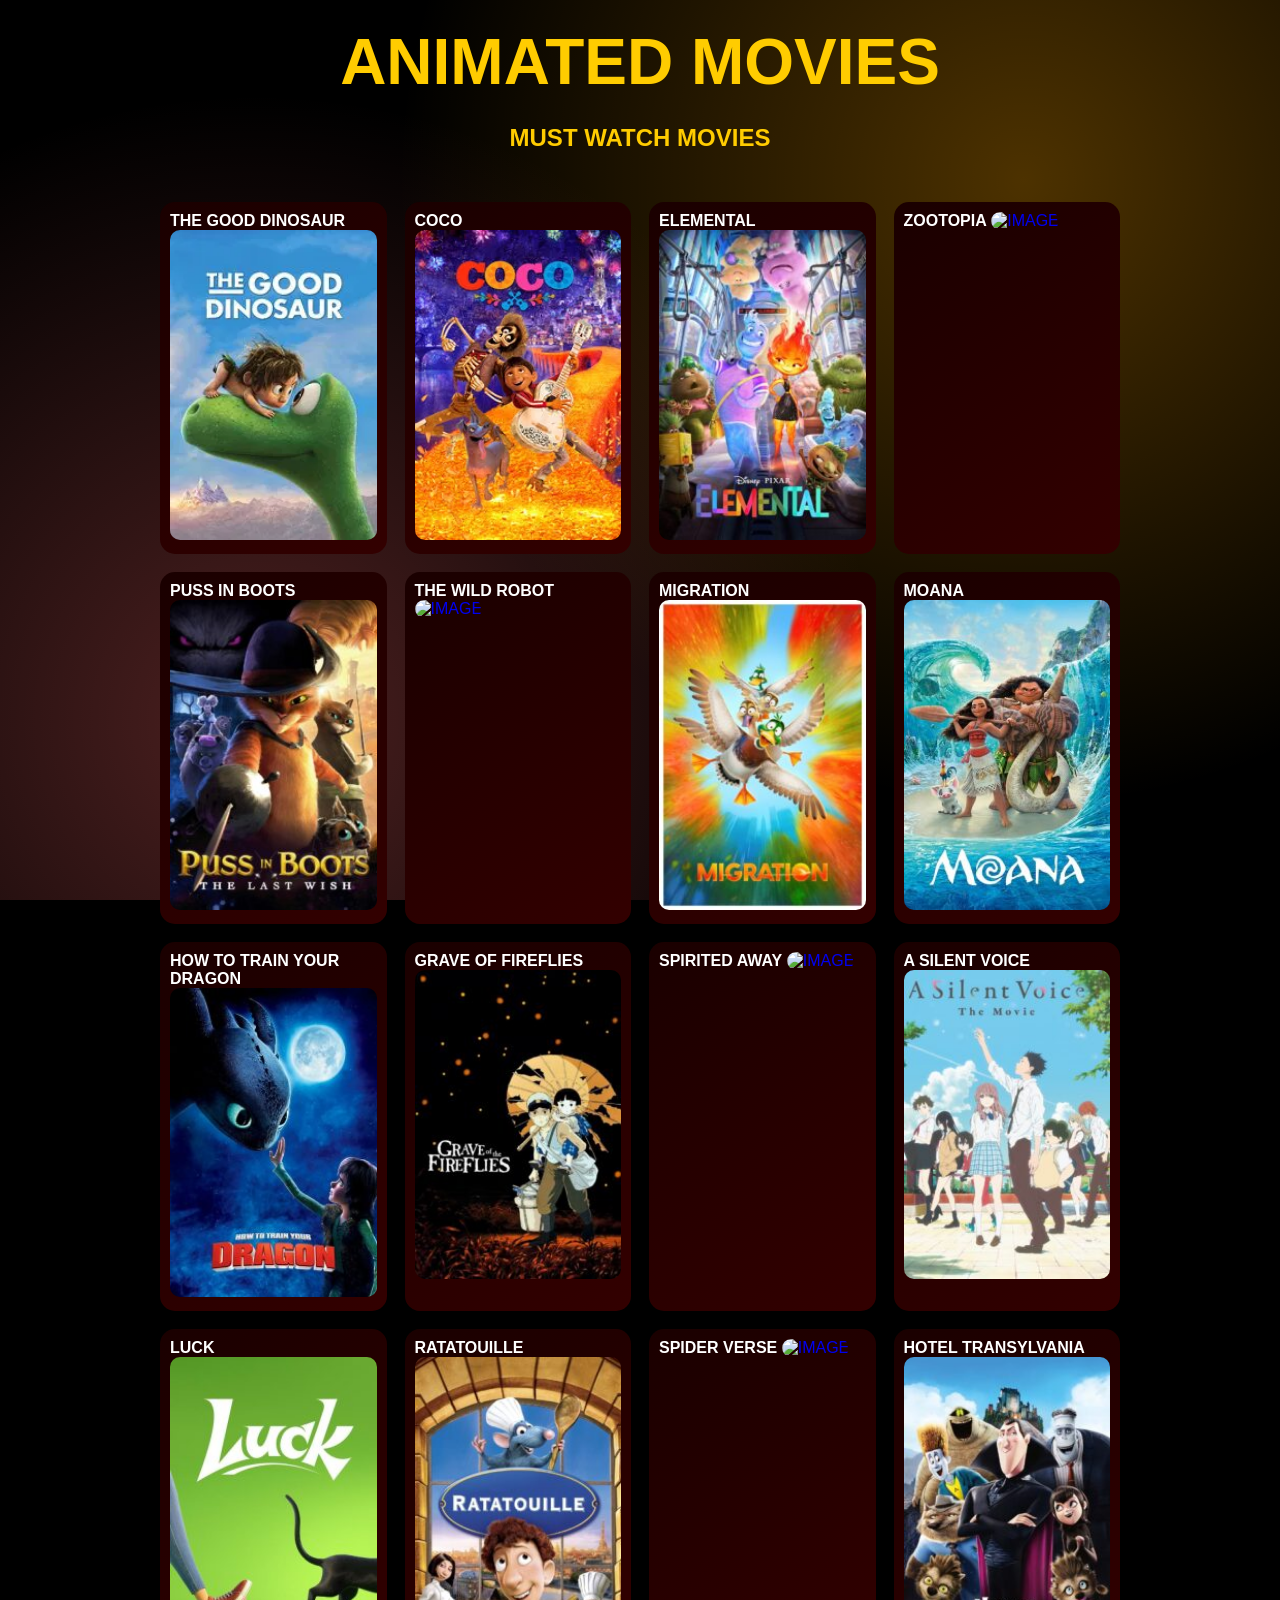
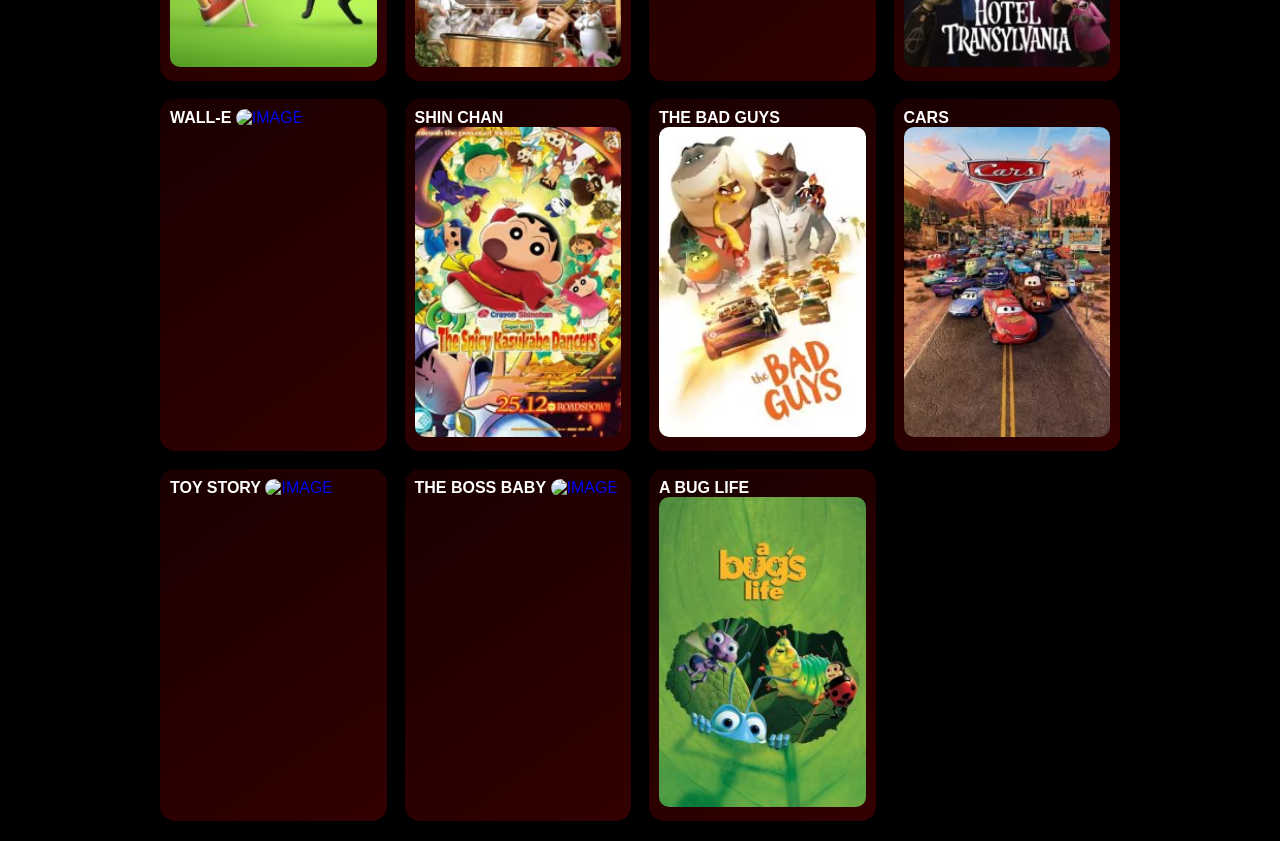
==== animation.html @ da5dd501 "Add files via upload" ====
<!DOCTYPE html>
<html lang="en">
<head>
    <meta charset="UTF-8">
    <meta name="viewport" content="width=device-width, initial-scale=1.0">
    <title>ANIMATED MOVIES</title>
    <link rel="stylesheet" href="bb.css">
</head>

<body>

<h1>ANIMATED MOVIES</h1>
<h2>MUST WATCH MOVIES</h2>

<div class="container">

    <a href="https://multimovies.autos/movies/the-good-dinosaur/">
        <span class="title">THE GOOD DINOSAUR</span>
        <img src="dino.jpg" alt="IMAGE">
    </a>

    <a href="https://multimovies.autos/movies/coco/">
        <span class="title">COCO</span>
        <img src="coco.jpg" alt="IMAGE">
    </a>

    <a href="https://multimovies.autos/movies/elemental/">
        <span class="title">ELEMENTAL</span>
        <img src="ele.jpg" alt="IMAGE">
    </a>

    <a href="https://multimovies.autos/movies/zootopia/">
        <span class="title">ZOOTOPIA</span>
        <img src="zoo.jpg" alt="IMAGE">
    </a>

    <a href="https://multimovies.autos/movies/puss-in-boots-the-last-wish/">
        <span class="title">PUSS IN BOOTS</span>
        <img src="puss.jpg" alt="IMAGE">
    </a>

    <a href="https://multimovies.autos/movies/the-wild-robot/">
        <span class="title">THE WILD ROBOT</span>
        <img src="wild.jpg" alt="IMAGE">
    </a>

    <a href="https://multimovies.autos/movies/migration/">
        <span class="title">MIGRATION</span>
        <img src="mi.jpg" alt="IMAGE">
    </a>

    <a href="https://multimovies.autos/movies/moana/">
        <span class="title">MOANA</span>
        <img src="mo.jpg" alt="IMAGE">
    </a>

    <a href="https://multimovies.autos/movies/how-to-train-your-dragon/">
        <span class="title">HOW TO TRAIN YOUR DRAGON</span>
        <img src="how.jpg" alt="IMAGE">
    </a>

    <a href="https://multimovies.autos/movies/grave-of-the-fireflies/">
        <span class="title">GRAVE OF FIREFLIES</span>
        <img src="GRAV.JPG" alt="IMAGE">
    </a>

    <a href="https://multimovies.autos/movies/spirited-away/">
        <span class="title">SPIRITED AWAY</span>
        <img src="sprited.jpg" alt="IMAGE">
    </a>

    <a href="https://multimovies.autos/movies/a-silent-voice-the-movie/">
        <span class="title">A SILENT VOICE</span>
        <img src="a.jpg" alt="IMAGE">
    </a>

    <a href="https://multimovies.autos/movies/luck/">
        <span class="title">LUCK</span>
        <img src="luck.jpg" alt="IMAGE">
    </a>

    <a href="https://multimovies.autos/movies/ratatouille/">
        <span class="title">RATATOUILLE</span>
        <img src="rat.jpg" alt="IMAGE">
    </a>

    <a href="https://multimovies.autos/movies/spider-man-into-the-spider-verse/">
        <span class="title">SPIDER VERSE</span>
        <img src="spider.jpg" alt="IMAGE">
    </a>

    <a href="https://multimovies.autos/movies/hotel-transylvania/">
        <span class="title">HOTEL TRANSYLVANIA</span>
        <img src="hotel.jpg" alt="IMAGE">
    </a>

    <a href="https://multimovies.autos/movies/wall%c2%b7e/">
        <span class="title">WALL-E</span>
        <img src="WALL E.jpg" alt="IMAGE">
    </a>

    <a href="https://multimovies.autos/movies/crayon-shin-chan-the-movie-super-hot-the-spicy-kasukabe-dancers/">
        <span class="title">SHIN CHAN</span>
        <img src="sin.jpg" alt="IMAGE">
    </a>

    <a href="https://multimovies.autos/movies/the-bad-guys/">
        <span class="title">THE BAD GUYS</span>
        <img src="bad.jpg" alt="IMAGE">
    </a>
 <a href="https://multimovies.autos/movies/cars/">
        <span class="title">CARS</span>
        <img src="cars.jpg" alt="IMAGE">
    </a>
    <a href="https://multimovies.autos/movies/toy-story/">
        <span class="title">TOY STORY</span>
        <img src="toy.jpg" alt="IMAGE">
    </a>
     <a href="https://multimovies.autos/movies/the-boss-baby/">
        <span class="title">THE BOSS BABY</span>
        <img src="the boss.jpg" alt="IMAGE">
    </a>
     <a href="https://multimovies.autos/movies/a-bugs-life/">
        <span class="title">A BUG LIFE</span>
        <img src="bug.jpg" alt="IMAGE">
    </a>
</div>

</body>
</html>
---- bb.css ----
/* Reset */
* {
    margin: 0;
    padding: 0;
    box-sizing: border-box;
}

/* Body */
body {
    font-family: 'Segoe UI', sans-serif;
    background: #000;
    color: #ffcc00;
    min-height: 100vh;
    overflow-x: hidden;
}

/* Background glow */
body::before {
    content: '';
    position: fixed;
    inset: 0;
    background: 
        radial-gradient(circle at 20% 80%, rgba(255, 107, 107, 0.3), transparent 50%),
        radial-gradient(circle at 80% 20%, rgba(255, 165, 0, 0.3), transparent 50%);
    z-index: -1;
}

/* Headings */
h1 {
    text-align: center;
    font-size: 4rem;
    margin: 25px 0;
}

h2 {
    text-align: center;
    margin-bottom: 30px;
}

/* 🔥 MAIN GRID */
.container {
    display: grid;
    grid-template-columns: repeat(4, 1fr); /* ✅ PC = 4 per row */
    gap: 18px;
    max-width: 1000px;
    margin: auto;
    padding: 20px;
}

/* 📱 MOBILE = 2 per row */
@media (max-width: 768px) {
    .container {
        grid-template-columns: repeat(2, 1fr);
        max-width: 420px;
    }
}

/* 📱 MOBILE = ALWAYS 2 */
@media (max-width: 768px) {
    .container {
        grid-template-columns: repeat(2, 1fr);
        max-width: 420px; /* 🔥 smaller on phone */
        gap: 14px;
    }

    h1 {
        font-size: 2.2rem;
    }

    h2 {
        font-size: 1.4rem;
    }
}

/* Small phones */
@media (max-width: 480px) {
    .container {
        max-width: 360px;
        gap: 12px;
    }
}

/* Cards */
a {
    display: block;
    background: linear-gradient(145deg, #1a0000, #330000);
    border-radius: 15px;
    padding: 10px; /* 🔥 reduced size */
    text-decoration: none;
    transition: 0.3s;
}

/* Hover */
a:hover {
    transform: translateY(-8px);
}

/* Title */
.title {
    color: #fff;
    font-weight: bold;
    text-align: center;
    margin-bottom: 10px;
    font-size: 1rem;
}

/* Image FIX (NO SHRINK) */
img {
    width: 100%;
    aspect-ratio: 2/3; /* 🔥 keeps perfect shape */
    object-fit: cover;
    border-radius: 10px;
}
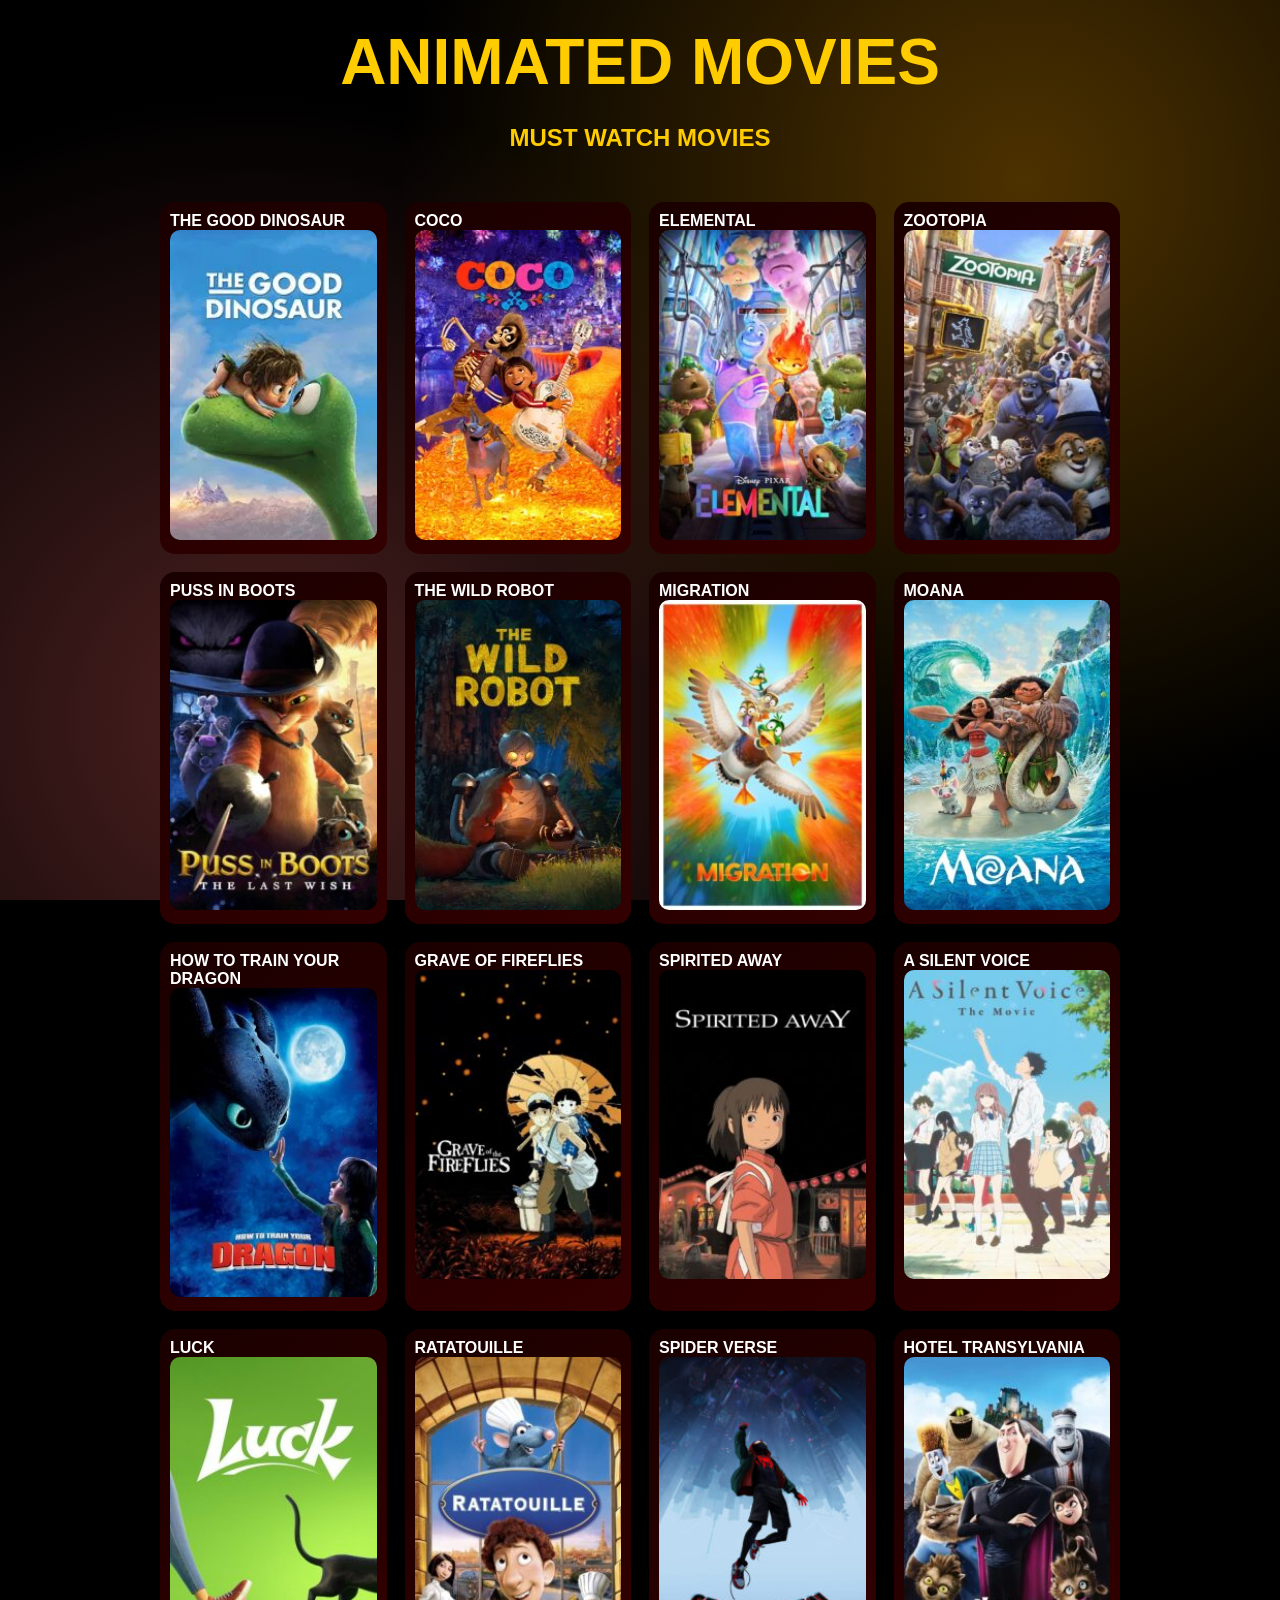
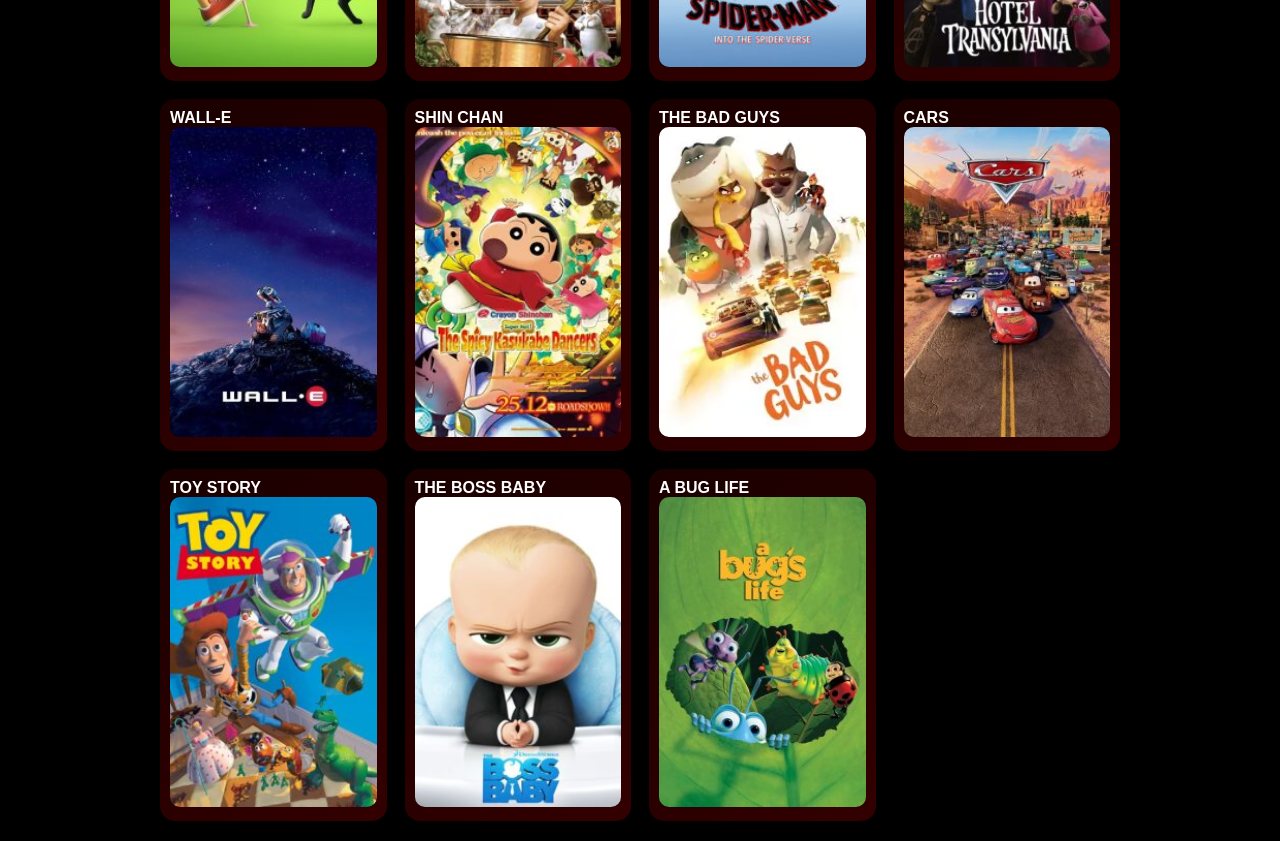
==== commit f8482d06: "Update animation.html" ====
--- a/animation.html
+++ b/animation.html
@@ -14,117 +14,117 @@
 
 <div class="container">
 
-    <a href="https://multimovies.autos/movies/the-good-dinosaur/">
+    <a href="https://multimovies.fyi/movies/the-good-dinosaur/">
         <span class="title">THE GOOD DINOSAUR</span>
         <img src="dino.jpg" alt="IMAGE">
     </a>
 
-    <a href="https://multimovies.autos/movies/coco/">
+    <a href="https://multimovies.fyi/movies/coco/">
         <span class="title">COCO</span>
         <img src="coco.jpg" alt="IMAGE">
     </a>
 
-    <a href="https://multimovies.autos/movies/elemental/">
+    <a href="https://multimovies.fyi/movies/elemental/">
         <span class="title">ELEMENTAL</span>
         <img src="ele.jpg" alt="IMAGE">
     </a>
 
-    <a href="https://multimovies.autos/movies/zootopia/">
+    <a href="https://multimovies.fyi/movies/zootopia/">
         <span class="title">ZOOTOPIA</span>
         <img src="zoo.jpg" alt="IMAGE">
     </a>
 
-    <a href="https://multimovies.autos/movies/puss-in-boots-the-last-wish/">
+    <a href="https://multimovies.fyi/movies/puss-in-boots-the-last-wish/">
         <span class="title">PUSS IN BOOTS</span>
         <img src="puss.jpg" alt="IMAGE">
     </a>
 
-    <a href="https://multimovies.autos/movies/the-wild-robot/">
+    <a href="https://multimovies.fyi/movies/the-wild-robot/">
         <span class="title">THE WILD ROBOT</span>
         <img src="wild.jpg" alt="IMAGE">
     </a>
 
-    <a href="https://multimovies.autos/movies/migration/">
+    <a href="https://multimovies.fyi/movies/migration/">
         <span class="title">MIGRATION</span>
         <img src="mi.jpg" alt="IMAGE">
     </a>
 
-    <a href="https://multimovies.autos/movies/moana/">
+    <a href="https://multimovies.fyi/movies/moana/">
         <span class="title">MOANA</span>
         <img src="mo.jpg" alt="IMAGE">
     </a>
 
-    <a href="https://multimovies.autos/movies/how-to-train-your-dragon/">
+    <a href="https://multimovies.fyi/movies/how-to-train-your-dragon/">
         <span class="title">HOW TO TRAIN YOUR DRAGON</span>
         <img src="how.jpg" alt="IMAGE">
     </a>
 
-    <a href="https://multimovies.autos/movies/grave-of-the-fireflies/">
+    <a href="https://multimovies.fyi/movies/grave-of-the-fireflies/">
         <span class="title">GRAVE OF FIREFLIES</span>
         <img src="GRAV.JPG" alt="IMAGE">
     </a>
 
-    <a href="https://multimovies.autos/movies/spirited-away/">
+    <a href="https://multimovies.fyi/movies/spirited-away/">
         <span class="title">SPIRITED AWAY</span>
         <img src="sprited.jpg" alt="IMAGE">
     </a>
 
-    <a href="https://multimovies.autos/movies/a-silent-voice-the-movie/">
+    <a href="https://multimovies.fyi/movies/a-silent-voice-the-movie/">
         <span class="title">A SILENT VOICE</span>
         <img src="a.jpg" alt="IMAGE">
     </a>
 
-    <a href="https://multimovies.autos/movies/luck/">
+    <a href="https://multimovies.fyi/movies/luck/">
         <span class="title">LUCK</span>
         <img src="luck.jpg" alt="IMAGE">
     </a>
 
-    <a href="https://multimovies.autos/movies/ratatouille/">
+    <a href="https://multimovies.fyi/movies/ratatouille/">
         <span class="title">RATATOUILLE</span>
         <img src="rat.jpg" alt="IMAGE">
     </a>
 
-    <a href="https://multimovies.autos/movies/spider-man-into-the-spider-verse/">
+    <a href="https://multimovies.fyi/movies/spider-man-into-the-spider-verse/">
         <span class="title">SPIDER VERSE</span>
         <img src="spider.jpg" alt="IMAGE">
     </a>
 
-    <a href="https://multimovies.autos/movies/hotel-transylvania/">
+    <a href="https://multimovies.fyi/movies/hotel-transylvania/">
         <span class="title">HOTEL TRANSYLVANIA</span>
         <img src="hotel.jpg" alt="IMAGE">
     </a>
 
-    <a href="https://multimovies.autos/movies/wall%c2%b7e/">
+    <a href="https://multimovies.fyi/movies/wall%c2%b7e/">
         <span class="title">WALL-E</span>
         <img src="WALL E.jpg" alt="IMAGE">
     </a>
 
-    <a href="https://multimovies.autos/movies/crayon-shin-chan-the-movie-super-hot-the-spicy-kasukabe-dancers/">
+    <a href="https://multimovies.fyi/movies/crayon-shin-chan-the-movie-super-hot-the-spicy-kasukabe-dancers/">
         <span class="title">SHIN CHAN</span>
         <img src="sin.jpg" alt="IMAGE">
     </a>
 
-    <a href="https://multimovies.autos/movies/the-bad-guys/">
+    <a href="https://multimovies.fyi/movies/the-bad-guys/">
         <span class="title">THE BAD GUYS</span>
         <img src="bad.jpg" alt="IMAGE">
     </a>
- <a href="https://multimovies.autos/movies/cars/">
+ <a href="https://multimovies.fyi/movies/cars/">
         <span class="title">CARS</span>
         <img src="cars.jpg" alt="IMAGE">
     </a>
-    <a href="https://multimovies.autos/movies/toy-story/">
+    <a href="https://multimovies.fyi/movies/toy-story/">
         <span class="title">TOY STORY</span>
         <img src="toy.jpg" alt="IMAGE">
     </a>
-     <a href="https://multimovies.autos/movies/the-boss-baby/">
+     <a href="https://multimovies.fyi/movies/the-boss-baby/">
         <span class="title">THE BOSS BABY</span>
         <img src="the boss.jpg" alt="IMAGE">
     </a>
-     <a href="https://multimovies.autos/movies/a-bugs-life/">
+     <a href="https://multimovies.fyi/movies/a-bugs-life/">
         <span class="title">A BUG LIFE</span>
         <img src="bug.jpg" alt="IMAGE">
     </a>
 </div>
 
 </body>
-</html>+</html>
